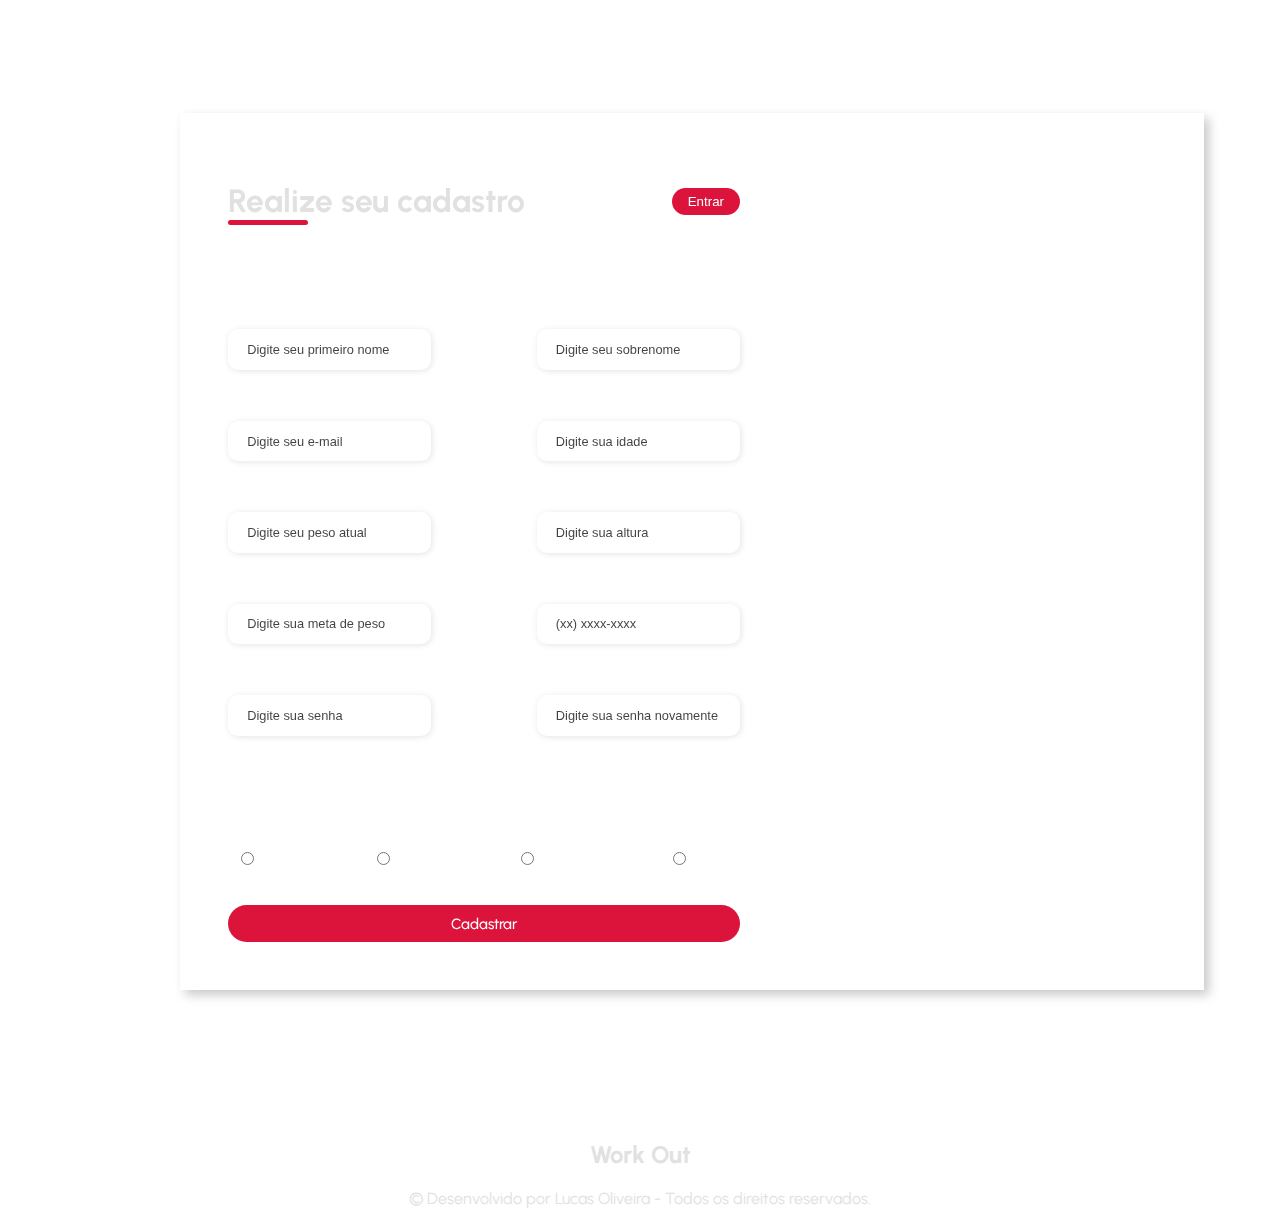
==== cad.html @ 3dfc1aa3 "Alterações" ====
<!DOCTYPE html>
<html lang="pt-br">
<head>
    <meta charset="UTF-8">
    <meta name="viewport" content="width=device-width, initial-scale=1.0">
    <title>Cadastro</title>
    <link rel="stylesheet" href="cad.css">
</head>
<body>
    <!--MENUS-->
    <nav class="app-header">
        <input type="checkbox" class="faketrigger"/>


        <div class="menu-lines">
            <span></span>
            <span></span>
            <span></span>
        </div>
            <ul>
                <li><a href="index.html">Início</a></li>
                
                <li><a href="sobre.html">Sobre</a></li>
                
            </ul>
    </nav>

    <header class="site-header">
        <nav class="menu">
            <span></span>
            <span></span>
            <span></span>
            <ul>
                <li><a href="index.html">Início</a></li>
               
                <li><a href="sobre.html">Sobre</a></li>
                
            </ul>
        </nav>
    </header>

    <div class="titulos">
        <h1 class="titulo">Cadastro</h1>
    </div>

    <div class="cad">
        <div class="form-imagedesk">
            <img src="Imagens/cadastro.svg" alt="">
        </div>
        <div class="form-imagmobile">
        </div>
        <div class="form">
            <form action="login.html">
                <div class="form-header">
                    <div class="title">
                        <h1>Realize seu cadastro</h1>
                    </div>
                    <div class="login-button">
                        <button><a href="index.html">Entrar</a></button>
                    </div>
                </div>

                <div class="input-grupo">
                    <div class="input-box">
                        <label for="firstname">Primeiro Nome</label>
                        <input id="firstname" type="text" name="firstname" placeholder="Digite seu primeiro nome" required>
                    </div>

                    <div class="input-box">
                        <label for="lastname">Sobrenome</label>
                        <input id="lastname" type="text" name="lastname" placeholder="Digite seu sobrenome" required>
                    </div>
                    <div class="input-box">
                        <label for="email">E-mail</label>
                        <input id="email" type="email" name="email" placeholder="Digite seu e-mail" required>
                    </div>


                    <div class="input-box"> 
                     <label for="idade">Idade:</label>
                    <input type="number" id="idade" name="idade" placeholder="Digite sua idade" required>
                    </div>

                    <div class="input-box">
                        <label for="peso">Peso Atual (kg):</label>
                    <input type="number" id="peso" name="peso" placeholder="Digite seu peso atual" required>
                    </div>

            
                    <div class="input-box">
                        <label for="altura">Altura (cm):</label>
                    <input type="number" id="altura" name="altura" placeholder="Digite sua altura" required>
                   </div>
              
                    
                    <div class="input-box">
                        <label for="pesoMeta">Meta de Peso (kg):</label>
                    <input type="number" id="pesoMeta" name="pesoMeta" placeholder="Digite sua meta de peso" required>
              
                    </div>
              
            

                    <div class="input-box">
                        <label for="number">Celular</label>
                        <input id="number" type="tel" name="number" placeholder="(xx) xxxx-xxxx" required>
                    </div>

                    <div class="input-box">
                        <label for="password">Senha</label>
                        <input id="password" type="password" name="password" placeholder="Digite sua senha" required>
                    </div>


                    <div class="input-box">
                        <label for="confirmPassword">Confirme sua Senha</label>
                        <input id="confirmPassword" type="password" name="confirmPassword" placeholder="Digite sua senha novamente" required>
                        

                    </div>

                </div>

                <div class="gender-inputs">
                    <div class="gender-title">
                        <h6>Gênero</h6>
                    </div>

                    <div class="gender-group">
                        <div class="gender-input">
                            <input id="female" type="radio" name="gender">
                            <label for="female">Feminino</label>
                        </div>

                        <div class="gender-input">
                            <input id="male" type="radio" name="gender">
                            <label for="male">Masculino</label>
                        </div>

                        <div class="gender-input">
                            <input id="others" type="radio" name="gender">
                            <label for="others">Não Binário</label>
                        </div>

                        <div class="gender-input">
                            <input id="none" type="radio" name="gender">
                            <label for="none">Outros</label>
                        </div>
                    </div>
                </div>

                <div class="continue-button">
                    <button><a href="perfil.html">Cadastrar</a> </button>
                </div>
            </form>
        </div>
    </div>

    <footer class="site-footer">
    <h2>Work Out</h2>
    </div>
    <p> © Desenvolvido por Lucas Oliveira - Todos os direitos reservados.</p>
</footer>
    
</body>
</html>
---- cad.css ----
@import url('https://fonts.googleapis.com/css2?family=Alumni+Sans+Pinstripe&family=Playfair+Display:ital,wght@0,400..900;1,400..900&family=Poppins:ital,wght@0,100;0,200;0,300;0,400;0,500;0,600;0,700;0,800;0,900;1,100;1,200;1,300;1,400;1,500;1,600;1,700;1,800;1,900&family=Urbanist:ital,wght@0,100..900;1,100..900&display=swap');

body {
   background-image: url(Imagens/backgroundDesk.svg);
   margin: 0;
   padding: 0;
   width: 100%;
   font-family: 'Urbanist';
}


:root {
   --cor--fundo: #141414;
   --cor--hover: #2e2d2d;
   --cor--primaria: #ffff;
   --cor--hover2: #dc143c;
   --cor--bgwhite: #E1E1E1;
}

.app-header{
    display: none;
}

.site-header {
    background-color: transparent;
    padding: 10px;
    display: flex;
    justify-content:flex-start;
    align-items: center;
    margin-left: 50px;
 }

 .menu ul {
    list-style-type: none;
    padding: 0;
    display: flex;
 }

 .menu ul li a {
    color: var(--cor--primaria);
    font-size: 2.5vh;
    text-decoration: none;
    display:inline-flex;
    padding: 7px;
    transition: background 0.7s;
 }

 .menu ul li a:hover {
    background-color: var(--cor--hover2);
    width: 150px;
    border-bottom-right-radius: 8px;
    border-top-right-radius: 8px;
 }

 .titulos{
   height: 500px;
 }

 .titulo{
   display: none;
 }

 h1{
    color: var(--cor--bgwhite);
 }

 .cad {
    width: 80%;
    height: 80%;
    display: flex;
    box-shadow: 5px 5px 10px rgba(0, 0, 0, 0.212);
    margin-bottom: 150px;
    margin-top: -30em;
    margin-left: 20vh;
}

.form-imagmobile{
    display: none;
  
}

.form {
    width: 50%;
    display: flex;
    flex-direction: column;
    justify-content: center;
    align-items: center;
    background-color: #ffffff3a;
    padding: 3rem;
    backdrop-filter: blur(8px); /* Aplicando o efeito de desfoque ao fundo */
}

.form-header {
    margin-bottom: 3rem;
    display: flex;
    justify-content: space-between;
}

.login-button {
    display: flex;
    align-items: center;
}

.login-button button {
    border: none;
    background-color: var(--cor--hover2);
    padding: 0.4rem 1rem;
    border-radius: 20px;
    cursor: pointer;
}

.login-button button:hover {
    background-color: #ff6363f1;
}

.login-button button a {
    text-decoration: none;
    font-weight: 500;
    color: #fff;
}

.form-header h1::after {
    content: '';
    display: block;
    width: 5rem;
    height: 0.3rem;
    background-color: var(--cor--hover2);
    margin: 0 auto;
    position: absolute;
    border-radius: 10px;
    font-family: urbanist;
}

.input-grupo {
    display: flex;
    flex-wrap: wrap;
    justify-content: space-between;
    padding: 1rem 0;
}

.input-grupo {
    display: flex;
    flex-wrap: wrap;
    justify-content: space-between;
    padding: 1rem 0;
}

.input-idade {
    display: flex;
    flex-wrap: wrap;
    justify-content: space-between;
    padding: 1rem 0;
}

.input-box {
    display: flex;
    flex-direction: column;
    margin-bottom: 1.1rem;
}

.input-box input {
    margin: 0.6rem 0;
    padding: 0.8rem 1.2rem;
    border: none;
    border-radius: 10px;
    box-shadow: 1px 1px 6px #0000001c;
    font-size: 0.8rem;
}

.input-box input:hover {
    background-color: #dda6a675;
}

.input-box input:focus-visible {
    outline: 1px solid #ff6363;
}

.input-box label,
.gender-title h6 {
    font-size: 0.75rem;
    font-weight: 600;
    color: #ffffffc0;
}

.input-box input::placeholder {
    color: #000000be;
}

.gender-group {
    display: flex;
    justify-content: space-between;
    margin-top: 0.62rem;
    padding: 0 .5rem;
}

.gender-input {
    display: flex;
    align-items: center;
}

.gender-input input {
    margin-right: 0.35rem;
}

.gender-input label {
    font-size: 0.81rem;
    font-weight: 600;
    color: #ffffffc0;
}

.continue-button button {
    width: 100%;
    margin-top: 2.5rem;
    border: none;
    background-color: var(--cor--hover2);
    padding: 0.62rem;
    border-radius: 20px;
    cursor: pointer;
    font-family: urbanist;
}

.continue-button button:hover {
    background-color: #ec2222f1;
}

.continue-button button a {
    text-decoration: none;
    font-size: 0.93rem;
    font-weight: 500;
    color: #fff;
}


 .site-footer{
    background-color: transparent;
   text-align: center;
   color: #E1E1E1;
}


@media screen and (max-width: 430px) {

  
    .form {
        width: 100%;
    }
   
    /*MENU*/

     .site-header {
       display: none;
     }

     .app-header {
        display: block;
     }

     .app-header .faketrigger{
        position: absolute;
        z-index: 1000;
        width: 35px;
        height: 35px;
        opacity: 0%;
    }

    .app-header .menu-lines{
        position: absolute;
        z-index: 999;
        width: 35px;
        height: 35px;
    }

    .app-header{  
        margin-left: 30px;
        margin-top: 30px;
      }

    .app-header .menu-lines span{
        display: block;
        width: 35px;
        height: 5px;
        margin-bottom: 10px;
        border-radius: 3px;
        background-color: #E1E1E1;
        transition: all ease .2s;
    }

    .app-header .faketrigger:checked ~ .menu-lines span{
        background-color:#191717;
    }

    .app-header .faketrigger:checked ~ .menu-lines span:nth-child(1){
        transform-origin: 0% 0%;
        transform: rotate(45deg) scaleX(1.30);
    }
    .app-header .faketrigger:checked ~ .menu-lines span:nth-child(2){
    opacity: 0%;
    }

    .app-header .faketrigger:checked ~ .menu-lines span:nth-child(3){
        transform-origin: 0% 100%;
        transform: rotate(-45deg) scaleX(1.30);
    }

    .app-header ul{
        position: absolute;
        z-index: 998;
        left: 0;
        top: -15px;
        width: 200px;
        height: calc(115vh - 80px);
        padding-top: 80px;
        background-color: #E1E1E1;
        margin-left: -300px;
        transition: all ease .2s;

    }

    .app-header .faketrigger:checked~ul {
        margin-left: 0;
}

.app-header ul li{
    padding: 10px 30px;
}

.app-header ul li a{
    text-decoration: none;
    color: #141414;
    font-size: 18px;
    transition: all ease .2s;
}

.app-header ul li a:hover {
    background-color: var(--cor--hover2);
}

/*CADASTR*/
.cad {
    width: 95%;
    height: auto;
    margin: 0;
    box-shadow: none;
    margin-left: 10px;
}

.form {
    border-radius: 20px;
    font-size: 30px;
}




.form-imagedesk{
    display: none;
  
}
.gender-inputs {
    margin-top: 2rem;
}
.gender-group {
    flex-direction: column;
}
.gender-title h6 {
    margin: 0;
}
.gender-input {
    margin-top: 0.5rem;
}


.titulos{
    height: 100px;
  }

.titulo{
    display: flex;
    margin-left: 18vh;
  }
 
 
h1{
    text-align: center;
    margin-bottom: -5px;
    font-size: 22px
  }

 h3{
    display: flex;
    margin-left: 10px;
    text-align: center;
    font-size: 14px;
 }


.form-imagmobile{
    display: none;
}

}
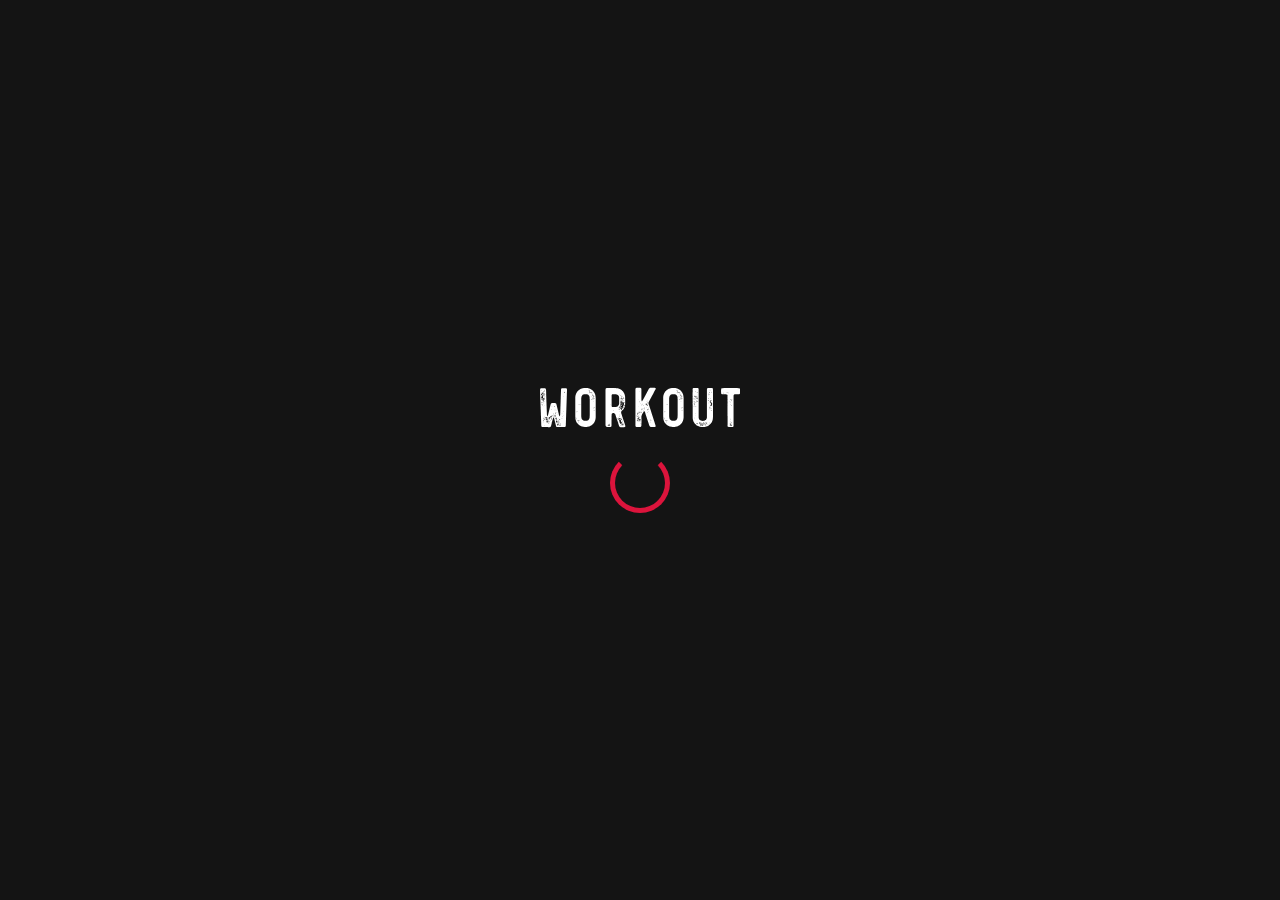
==== commit bf354d19: "Alterações gerais" ====
--- a/cad.html
+++ b/cad.html
@@ -4,10 +4,15 @@
     <meta charset="UTF-8">
     <meta name="viewport" content="width=device-width, initial-scale=1.0">
     <title>Cadastro</title>
-    <link rel="stylesheet" href="cad.css">
+    <link rel="stylesheet" href="/assets/css/cad.css">
 </head>
 <body>
+    <div class="preloader">
+        <img src="/assets/img/logo.svg" alt="Preloader">
+        <div class="spinner"></div>
+    </div>
     <!--MENUS-->
+    <div class="content">
     <nav class="app-header">
         <input type="checkbox" class="faketrigger"/>
 
@@ -45,7 +50,6 @@
 
     <div class="cad">
         <div class="form-imagedesk">
-            <img src="Imagens/cadastro.svg" alt="">
         </div>
         <div class="form-imagmobile">
         </div>
@@ -158,9 +162,8 @@
 
     <footer class="site-footer">
     <h2>Work Out</h2>
-    </div>
-    <p> © Desenvolvido por Lucas Oliveira - Todos os direitos reservados.</p>
 </footer>
-    
+</div>
+<script src="/assets/js/effects.js"></script>
 </body>
 </html>--- a/assets/css/cad.css
+++ b/assets/css/cad.css
@@ -0,0 +1,453 @@
+@import url('https://fonts.googleapis.com/css2?family=Alumni+Sans+Pinstripe&family=Playfair+Display:ital,wght@0,400..900;1,400..900&family=Poppins:ital,wght@0,100;0,200;0,300;0,400;0,500;0,600;0,700;0,800;0,900;1,100;1,200;1,300;1,400;1,500;1,600;1,700;1,800;1,900&family=Urbanist:ital,wght@0,100..900;1,100..900&display=swap');
+
+body {
+   background-image: url(/assets/img/backgroundDesk.svg);
+   margin: 0;
+   padding: 0;
+   width: 100%;
+   font-family: 'Urbanist';
+}
+
+
+:root {
+   --cor--fundo: #141414;
+   --cor--hover: #2e2d2d;
+   --cor--primaria: #ffff;
+   --cor--hover2: #dc143c;
+   --cor--bgwhite: #E1E1E1;
+}
+
+.preloader.loaded {
+   opacity: 2;
+}
+
+.preloader {
+    position: fixed;
+    top: 0;
+    left: 0;
+    width: 100%;
+    height: 100%;
+    background-color: var(--cor--fundo); /* Cor de fundo do preloader */
+    display: flex;
+    flex-direction: column; /* Coluna para alinhar verticalmente */
+    justify-content: center;
+    align-items: center;
+    z-index: 9999; /* Garante que o preloader apareça sobre todo o conteúdo */
+    opacity: 0;
+   transition: opacity 1.5s ease;
+}
+
+.logo {
+    margin-bottom: 50px; /* Espaçamento entre o logo e o spinner */
+
+}
+
+.preloader img {
+    width: 200px; /* Ajuste o tamanho do logo conforme necessário */
+    height: auto;
+    opacity: 1; /* Começa com opacidade 1 */
+    transition: opacity 0.5s ease;
+}
+
+.spinner {
+    width: 50px;
+    height: 50px;
+    margin-top: 25px;
+    border: 5px solid #dc143c; /* Cor do spinner */
+    border-top-color: transparent;
+    border-radius: 50%;
+    animation: spin 1s linear infinite; /* Animação de rotação */
+}
+
+@keyframes spin {
+    0% { transform: rotate(0deg); }
+    100% { transform: rotate(360deg); }
+}
+
+.content {
+    display: none; /* Oculta o conteúdo até que a página esteja totalmente carregada */
+}
+
+.app-header{
+    display: none;
+}
+
+.site-header {
+    background-color: transparent;
+    padding: 10px;
+    display: flex;
+    justify-content:flex-start;
+    align-items: center;
+    margin-left: 50px;
+ }
+
+ .menu ul {
+    list-style-type: none;
+    padding: 0;
+    display: flex;
+ }
+
+ .menu ul li a {
+    color: var(--cor--primaria);
+    font-size: 2.5vh;
+    text-decoration: none;
+    display:inline-flex;
+    padding: 7px;
+    transition: background 0.7s;
+ }
+
+ .menu ul li a:hover {
+    background-color: var(--cor--hover2);
+    width: 150px;
+    border-bottom-right-radius: 8px;
+    border-top-right-radius: 8px;
+ }
+
+ .titulos{
+   height: 500px;
+ }
+
+ .titulo{
+   display: none;
+ }
+
+ h1{
+    color: var(--cor--bgwhite);
+ }
+
+ .cad {
+    width: 80%;
+    height: 80%;
+    display: flex;
+    box-shadow: 5px 5px 10px rgba(0, 0, 0, 0.212);
+    margin-bottom: 150px;
+    margin-top: -30em;
+    margin-left: 20vh;
+}
+
+.form-imagmobile{
+    display: none;
+  
+}
+
+.form {
+    width: 50%;
+    display: flex;
+    flex-direction: column;
+    justify-content: center;
+    align-items: center;
+    background-color: #ffffff3a;
+    padding: 3rem;
+    backdrop-filter: blur(8px); /* Aplicando o efeito de desfoque ao fundo */
+}
+
+.form-header {
+    margin-bottom: 3rem;
+    display: flex;
+    justify-content: space-between;
+}
+
+.login-button {
+    display: flex;
+    align-items: center;
+}
+
+.login-button button {
+    border: none;
+    background-color: var(--cor--hover2);
+    padding: 0.4rem 1rem;
+    border-radius: 20px;
+    cursor: pointer;
+}
+
+.login-button button:hover {
+    background-color: #ff6363f1;
+}
+
+.login-button button a {
+    text-decoration: none;
+    font-weight: 500;
+    color: #fff;
+}
+
+.form-header h1::after {
+    content: '';
+    display: block;
+    width: 5rem;
+    height: 0.3rem;
+    background-color: var(--cor--hover2);
+    margin: 0 auto;
+    position: absolute;
+    border-radius: 10px;
+    font-family: urbanist;
+}
+
+.input-grupo {
+    display: flex;
+    flex-wrap: wrap;
+    justify-content: space-between;
+    padding: 1rem 0;
+}
+
+.input-grupo {
+    display: flex;
+    flex-wrap: wrap;
+    justify-content: space-between;
+    padding: 1rem 0;
+}
+
+.input-idade {
+    display: flex;
+    flex-wrap: wrap;
+    justify-content: space-between;
+    padding: 1rem 0;
+}
+
+.input-box {
+    display: flex;
+    flex-direction: column;
+    margin-bottom: 1.1rem;
+}
+
+.input-box input {
+    margin: 0.6rem 0;
+    padding: 0.8rem 1.2rem;
+    border: none;
+    border-radius: 10px;
+    box-shadow: 1px 1px 6px #0000001c;
+    font-size: 0.8rem;
+}
+
+.input-box input:hover {
+    background-color: #dda6a675;
+}
+
+.input-box input:focus-visible {
+    outline: 1px solid #ff6363;
+}
+
+.input-box label,
+.gender-title h6 {
+    font-size: 0.75rem;
+    font-weight: 600;
+    color: #ffffffc0;
+}
+
+.input-box input::placeholder {
+    color: #000000be;
+}
+
+.gender-group {
+    display: flex;
+    justify-content: space-between;
+    margin-top: 0.62rem;
+    padding: 0 .5rem;
+}
+
+.gender-input {
+    display: flex;
+    align-items: center;
+}
+
+.gender-input input {
+    margin-right: 0.35rem;
+}
+
+.gender-input label {
+    font-size: 0.81rem;
+    font-weight: 600;
+    color: #ffffffc0;
+}
+
+.continue-button button {
+    width: 100%;
+    margin-top: 2.5rem;
+    border: none;
+    background-color: var(--cor--hover2);
+    padding: 0.62rem;
+    border-radius: 20px;
+    cursor: pointer;
+    font-family: urbanist;
+}
+
+.continue-button button:hover {
+    background-color: #ec2222f1;
+}
+
+.continue-button button a {
+    text-decoration: none;
+    font-size: 0.93rem;
+    font-weight: 500;
+    color: #fff;
+}
+
+
+ .site-footer{
+    background-color: transparent;
+   text-align: center;
+   color: #E1E1E1;
+}
+
+
+@media screen and (max-width: 430px) {
+
+  
+    .form {
+        width: 100%;
+    }
+   
+    /*MENU*/
+
+     .site-header {
+       display: none;
+     }
+
+     .app-header {
+        display: block;
+     }
+
+     .app-header .faketrigger{
+        position: absolute;
+        z-index: 1000;
+        width: 35px;
+        height: 35px;
+        opacity: 0%;
+    }
+
+    .app-header .menu-lines{
+        position: absolute;
+        z-index: 999;
+        width: 35px;
+        height: 35px;
+    }
+
+    .app-header{  
+        margin-left: 30px;
+        margin-top: 30px;
+      }
+
+    .app-header .menu-lines span{
+        display: block;
+        width: 35px;
+        height: 5px;
+        margin-bottom: 10px;
+        border-radius: 3px;
+        background-color: #E1E1E1;
+        transition: all ease .2s;
+    }
+
+    .app-header .faketrigger:checked ~ .menu-lines span{
+        background-color:#191717;
+    }
+
+    .app-header .faketrigger:checked ~ .menu-lines span:nth-child(1){
+        transform-origin: 0% 0%;
+        transform: rotate(45deg) scaleX(1.30);
+    }
+    .app-header .faketrigger:checked ~ .menu-lines span:nth-child(2){
+    opacity: 0%;
+    }
+
+    .app-header .faketrigger:checked ~ .menu-lines span:nth-child(3){
+        transform-origin: 0% 100%;
+        transform: rotate(-45deg) scaleX(1.30);
+    }
+
+    .app-header ul{
+        position: absolute;
+        z-index: 998;
+        left: 0;
+        top: -15px;
+        width: 200px;
+        height: calc(115vh - 80px);
+        padding-top: 80px;
+        background-color: #E1E1E1;
+        margin-left: -300px;
+        transition: all ease .2s;
+
+    }
+
+    .app-header .faketrigger:checked~ul {
+        margin-left: 0;
+}
+
+.app-header ul li{
+    padding: 10px 30px;
+}
+
+.app-header ul li a{
+    text-decoration: none;
+    color: #141414;
+    font-size: 18px;
+    transition: all ease .2s;
+}
+
+.app-header ul li a:hover {
+    background-color: var(--cor--hover2);
+}
+
+/*CADASTR*/
+.cad {
+    width: 95%;
+    height: auto;
+    margin: 0;
+    box-shadow: none;
+    margin-left: 10px;
+}
+
+.form {
+    border-radius: 20px;
+    font-size: 30px;
+}
+
+
+
+
+.form-imagedesk{
+    display: none;
+  
+}
+.gender-inputs {
+    margin-top: 2rem;
+}
+.gender-group {
+    flex-direction: column;
+}
+.gender-title h6 {
+    margin: 0;
+}
+.gender-input {
+    margin-top: 0.5rem;
+}
+
+
+.titulos{
+    height: 100px;
+  }
+
+.titulo{
+    display: flex;
+    margin-left: 18vh;
+  }
+ 
+ 
+h1{
+    text-align: center;
+    margin-bottom: -5px;
+    font-size: 22px
+  }
+
+ h3{
+    display: flex;
+    margin-left: 10px;
+    text-align: center;
+    font-size: 14px;
+ }
+
+
+.form-imagmobile{
+    display: none;
+}
+
+}
+
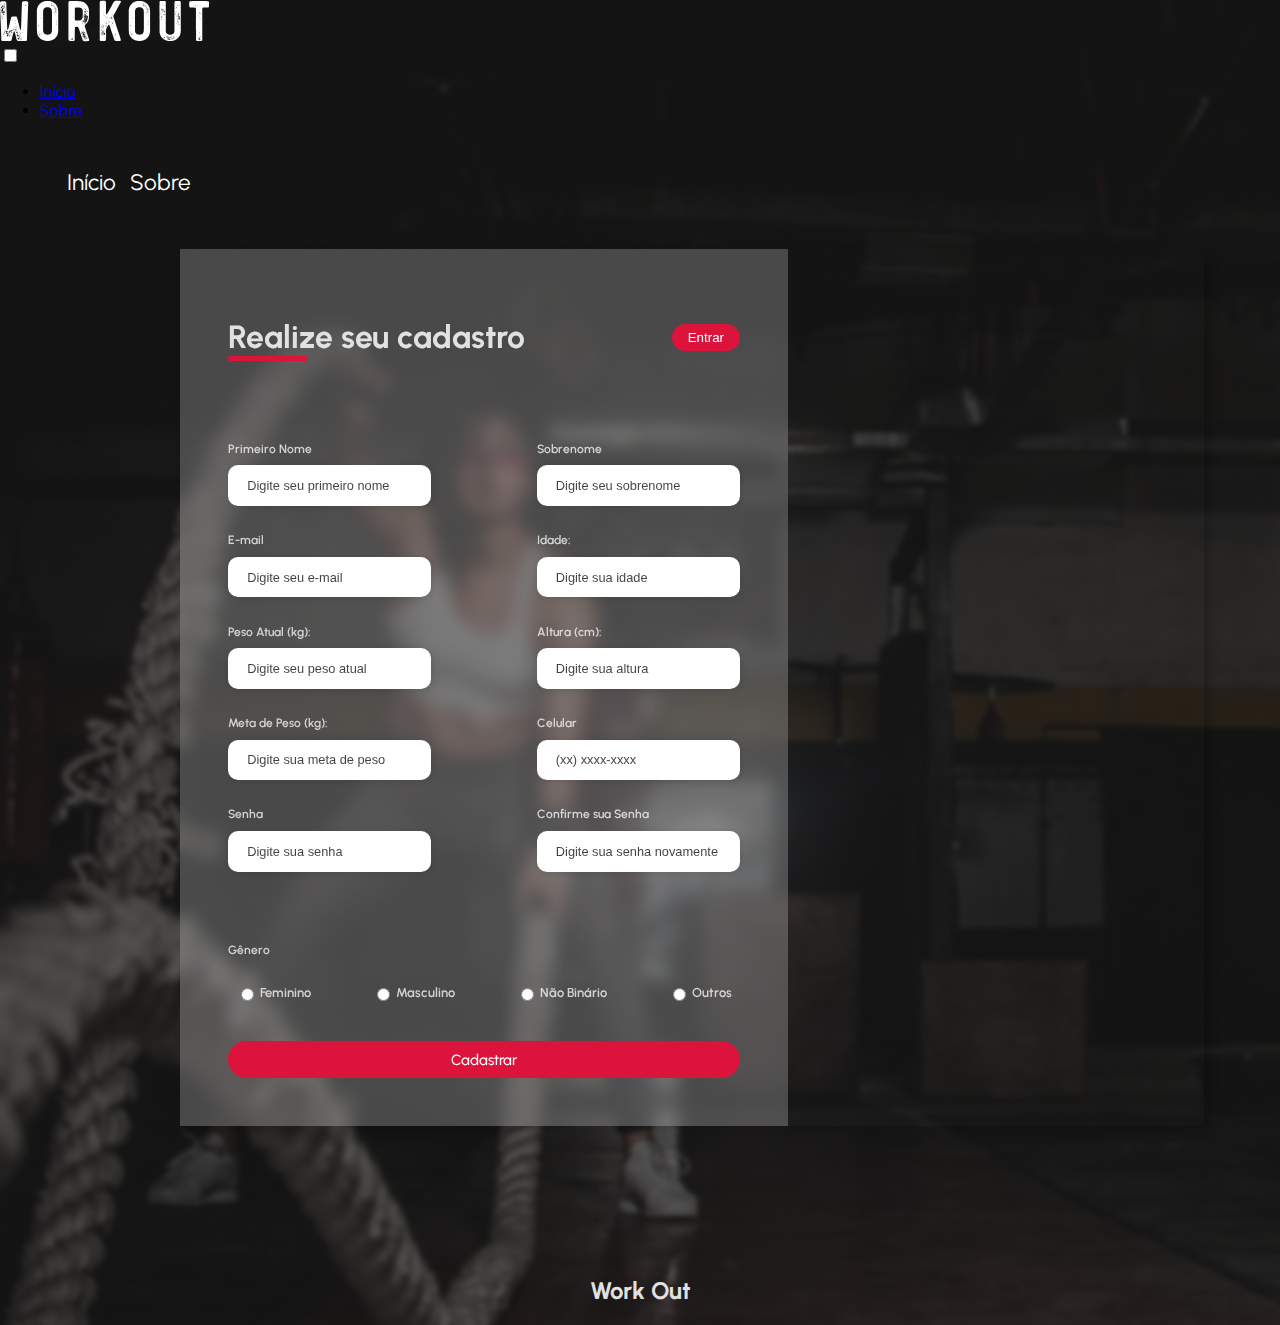
==== commit 23b39a0a: "Alterações gerais" ====
--- a/cad.html
+++ b/cad.html
@@ -60,7 +60,7 @@
                         <h1>Realize seu cadastro</h1>
                     </div>
                     <div class="login-button">
-                        <button><a href="index.html">Entrar</a></button>
+                        <button><a href="login.html">Entrar</a></button>
                     </div>
                 </div>
 
--- a/assets/css/cad.css
+++ b/assets/css/cad.css
@@ -6,8 +6,13 @@
    padding: 0;
    width: 100%;
    font-family: 'Urbanist';
-}
-
+   opacity: 0;
+   transition: opacity 0.5s ease;
+}
+
+body.loaded {
+   opacity: 1;
+}
 
 :root {
    --cor--fundo: #141414;
@@ -15,61 +20,6 @@
    --cor--primaria: #ffff;
    --cor--hover2: #dc143c;
    --cor--bgwhite: #E1E1E1;
-}
-
-.preloader.loaded {
-   opacity: 2;
-}
-
-.preloader {
-    position: fixed;
-    top: 0;
-    left: 0;
-    width: 100%;
-    height: 100%;
-    background-color: var(--cor--fundo); /* Cor de fundo do preloader */
-    display: flex;
-    flex-direction: column; /* Coluna para alinhar verticalmente */
-    justify-content: center;
-    align-items: center;
-    z-index: 9999; /* Garante que o preloader apareça sobre todo o conteúdo */
-    opacity: 0;
-   transition: opacity 1.5s ease;
-}
-
-.logo {
-    margin-bottom: 50px; /* Espaçamento entre o logo e o spinner */
-
-}
-
-.preloader img {
-    width: 200px; /* Ajuste o tamanho do logo conforme necessário */
-    height: auto;
-    opacity: 1; /* Começa com opacidade 1 */
-    transition: opacity 0.5s ease;
-}
-
-.spinner {
-    width: 50px;
-    height: 50px;
-    margin-top: 25px;
-    border: 5px solid #dc143c; /* Cor do spinner */
-    border-top-color: transparent;
-    border-radius: 50%;
-    animation: spin 1s linear infinite; /* Animação de rotação */
-}
-
-@keyframes spin {
-    0% { transform: rotate(0deg); }
-    100% { transform: rotate(360deg); }
-}
-
-.content {
-    display: none; /* Oculta o conteúdo até que a página esteja totalmente carregada */
-}
-
-.app-header{
-    display: none;
 }
 
 .site-header {
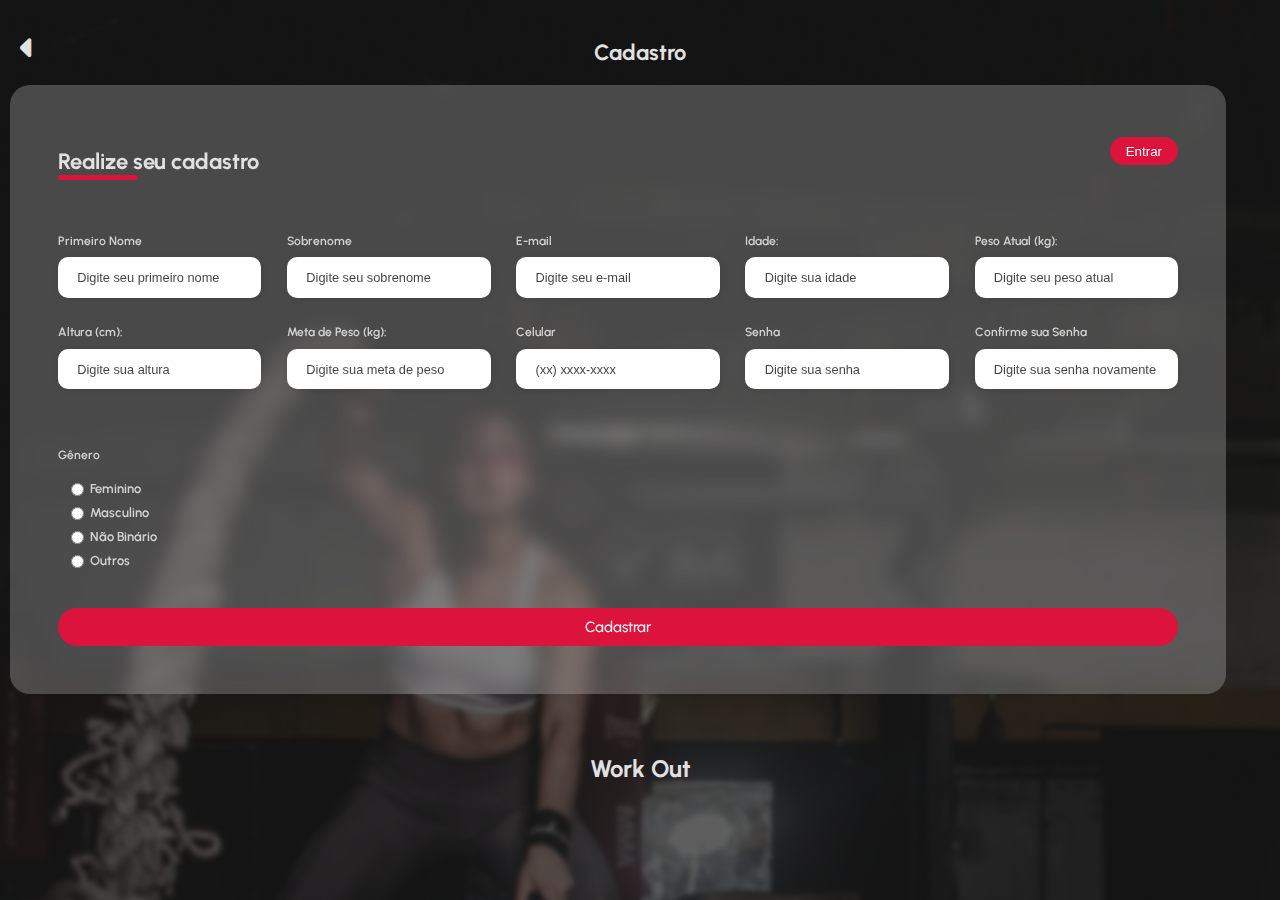
==== commit d5656c5a: "alterações gerais" ====
--- a/cad.html
+++ b/cad.html
@@ -5,47 +5,18 @@
     <meta name="viewport" content="width=device-width, initial-scale=1.0">
     <title>Cadastro</title>
     <link rel="stylesheet" href="/assets/css/cad.css">
+    <link rel="stylesheet" href="https://cdnjs.cloudflare.com/ajax/libs/font-awesome/6.0.0/css/all.min.css">
+    <link rel="preconnect" href="https://fonts.googleapis.com">
+    <link rel="preconnect" href="https://fonts.gstatic.com" crossorigin>
+    <meta name="theme-color" content="#141414"/>
+    <meta name="description" content="App de treinos">
 </head>
 <body>
-    <div class="preloader">
-        <img src="/assets/img/logo.svg" alt="Preloader">
-        <div class="spinner"></div>
-    </div>
-    <!--MENUS-->
-    <div class="content">
-    <nav class="app-header">
-        <input type="checkbox" class="faketrigger"/>
-
-
-        <div class="menu-lines">
-            <span></span>
-            <span></span>
-            <span></span>
-        </div>
-            <ul>
-                <li><a href="index.html">Início</a></li>
-                
-                <li><a href="sobre.html">Sobre</a></li>
-                
-            </ul>
-    </nav>
-
-    <header class="site-header">
-        <nav class="menu">
-            <span></span>
-            <span></span>
-            <span></span>
-            <ul>
-                <li><a href="index.html">Início</a></li>
-               
-                <li><a href="sobre.html">Sobre</a></li>
-                
-            </ul>
-        </nav>
-    </header>
+   
 
     <div class="titulos">
-        <h1 class="titulo">Cadastro</h1>
+        <a href="index.html" class="back"><span class="back-button" onclick="window.history.back()"><i class="fa-solid fa-caret-left"></i></span></a>
+        <h1>Cadastro</h1>
     </div>
 
     <div class="cad">
@@ -154,7 +125,7 @@
                 </div>
 
                 <div class="continue-button">
-                    <button><a href="perfil.html">Cadastrar</a> </button>
+                    <button><a href="home.html">Cadastrar</a> </button>
                 </div>
             </form>
         </div>
--- a/assets/css/cad.css
+++ b/assets/css/cad.css
@@ -22,58 +22,49 @@
    --cor--bgwhite: #E1E1E1;
 }
 
-.site-header {
-    background-color: transparent;
-    padding: 10px;
-    display: flex;
-    justify-content:flex-start;
-    align-items: center;
-    margin-left: 50px;
- }
-
- .menu ul {
-    list-style-type: none;
-    padding: 0;
-    display: flex;
- }
-
- .menu ul li a {
-    color: var(--cor--primaria);
-    font-size: 2.5vh;
-    text-decoration: none;
-    display:inline-flex;
-    padding: 7px;
-    transition: background 0.7s;
- }
-
- .menu ul li a:hover {
-    background-color: var(--cor--hover2);
-    width: 150px;
-    border-bottom-right-radius: 8px;
-    border-top-right-radius: 8px;
- }
-
- .titulos{
-   height: 500px;
- }
-
- .titulo{
-   display: none;
+
+.back-button {
+    position: absolute;
+    top: 30px;
+    left: 20px;
+    font-size: 30px;
+    cursor: pointer;
+ }
+ .back{
+    color: var(--cor--bgwhite);
+ }
+ 
+ 
+ .titulos {
+    height: 100px; /* Defina uma altura específica para o contêiner */
+    display: flex;
+    align-items: center; 
+    justify-content: center; 
+    margin-top: 20px;
+    margin-bottom: 20px;
+    color: var(--cor--bgwhite);
+    height: 45px;
  }
 
  h1{
-    color: var(--cor--bgwhite);
- }
+ text-align: center;
+ margin-bottom: -5px;
+ font-size: 22px
+ }
+
 
  .cad {
-    width: 80%;
-    height: 80%;
-    display: flex;
-    box-shadow: 5px 5px 10px rgba(0, 0, 0, 0.212);
-    margin-bottom: 150px;
-    margin-top: -30em;
-    margin-left: 20vh;
-}
+    width: 95%;
+    height: auto;
+    margin: 0;
+    box-shadow: none;
+    margin-left: 10px;
+    display: flex;
+    margin-bottom: 60px;
+    margin-top: auto;
+}
+
+
 
 .form-imagmobile{
     display: none;
@@ -81,10 +72,13 @@
 }
 
 .form {
-    width: 50%;
+    width: 100%;
     display: flex;
     flex-direction: column;
     justify-content: center;
+    border-radius: 20px;
+    font-size: 30px;
+    color: var(--cor--bgwhite);
     align-items: center;
     background-color: #ffffff3a;
     padding: 3rem;
@@ -192,11 +186,7 @@
     justify-content: space-between;
     margin-top: 0.62rem;
     padding: 0 .5rem;
-}
-
-.gender-input {
-    display: flex;
-    align-items: center;
+    flex-direction: column;
 }
 
 .gender-input input {
@@ -208,6 +198,19 @@
     font-weight: 600;
     color: #ffffffc0;
 }
+.gender-inputs {
+    margin-top: 1rem;
+}
+
+.gender-title h6 {
+    margin: 0;
+}
+.gender-input {
+    display: flex;
+    align-items: center;
+    margin-top: 0.5rem;
+}
+
 
 .continue-button button {
     width: 100%;
@@ -237,167 +240,3 @@
    text-align: center;
    color: #E1E1E1;
 }
-
-
-@media screen and (max-width: 430px) {
-
-  
-    .form {
-        width: 100%;
-    }
-   
-    /*MENU*/
-
-     .site-header {
-       display: none;
-     }
-
-     .app-header {
-        display: block;
-     }
-
-     .app-header .faketrigger{
-        position: absolute;
-        z-index: 1000;
-        width: 35px;
-        height: 35px;
-        opacity: 0%;
-    }
-
-    .app-header .menu-lines{
-        position: absolute;
-        z-index: 999;
-        width: 35px;
-        height: 35px;
-    }
-
-    .app-header{  
-        margin-left: 30px;
-        margin-top: 30px;
-      }
-
-    .app-header .menu-lines span{
-        display: block;
-        width: 35px;
-        height: 5px;
-        margin-bottom: 10px;
-        border-radius: 3px;
-        background-color: #E1E1E1;
-        transition: all ease .2s;
-    }
-
-    .app-header .faketrigger:checked ~ .menu-lines span{
-        background-color:#191717;
-    }
-
-    .app-header .faketrigger:checked ~ .menu-lines span:nth-child(1){
-        transform-origin: 0% 0%;
-        transform: rotate(45deg) scaleX(1.30);
-    }
-    .app-header .faketrigger:checked ~ .menu-lines span:nth-child(2){
-    opacity: 0%;
-    }
-
-    .app-header .faketrigger:checked ~ .menu-lines span:nth-child(3){
-        transform-origin: 0% 100%;
-        transform: rotate(-45deg) scaleX(1.30);
-    }
-
-    .app-header ul{
-        position: absolute;
-        z-index: 998;
-        left: 0;
-        top: -15px;
-        width: 200px;
-        height: calc(115vh - 80px);
-        padding-top: 80px;
-        background-color: #E1E1E1;
-        margin-left: -300px;
-        transition: all ease .2s;
-
-    }
-
-    .app-header .faketrigger:checked~ul {
-        margin-left: 0;
-}
-
-.app-header ul li{
-    padding: 10px 30px;
-}
-
-.app-header ul li a{
-    text-decoration: none;
-    color: #141414;
-    font-size: 18px;
-    transition: all ease .2s;
-}
-
-.app-header ul li a:hover {
-    background-color: var(--cor--hover2);
-}
-
-/*CADASTR*/
-.cad {
-    width: 95%;
-    height: auto;
-    margin: 0;
-    box-shadow: none;
-    margin-left: 10px;
-}
-
-.form {
-    border-radius: 20px;
-    font-size: 30px;
-}
-
-
-
-
-.form-imagedesk{
-    display: none;
-  
-}
-.gender-inputs {
-    margin-top: 2rem;
-}
-.gender-group {
-    flex-direction: column;
-}
-.gender-title h6 {
-    margin: 0;
-}
-.gender-input {
-    margin-top: 0.5rem;
-}
-
-
-.titulos{
-    height: 100px;
-  }
-
-.titulo{
-    display: flex;
-    margin-left: 18vh;
-  }
- 
- 
-h1{
-    text-align: center;
-    margin-bottom: -5px;
-    font-size: 22px
-  }
-
- h3{
-    display: flex;
-    margin-left: 10px;
-    text-align: center;
-    font-size: 14px;
- }
-
-
-.form-imagmobile{
-    display: none;
-}
-
-}
-
